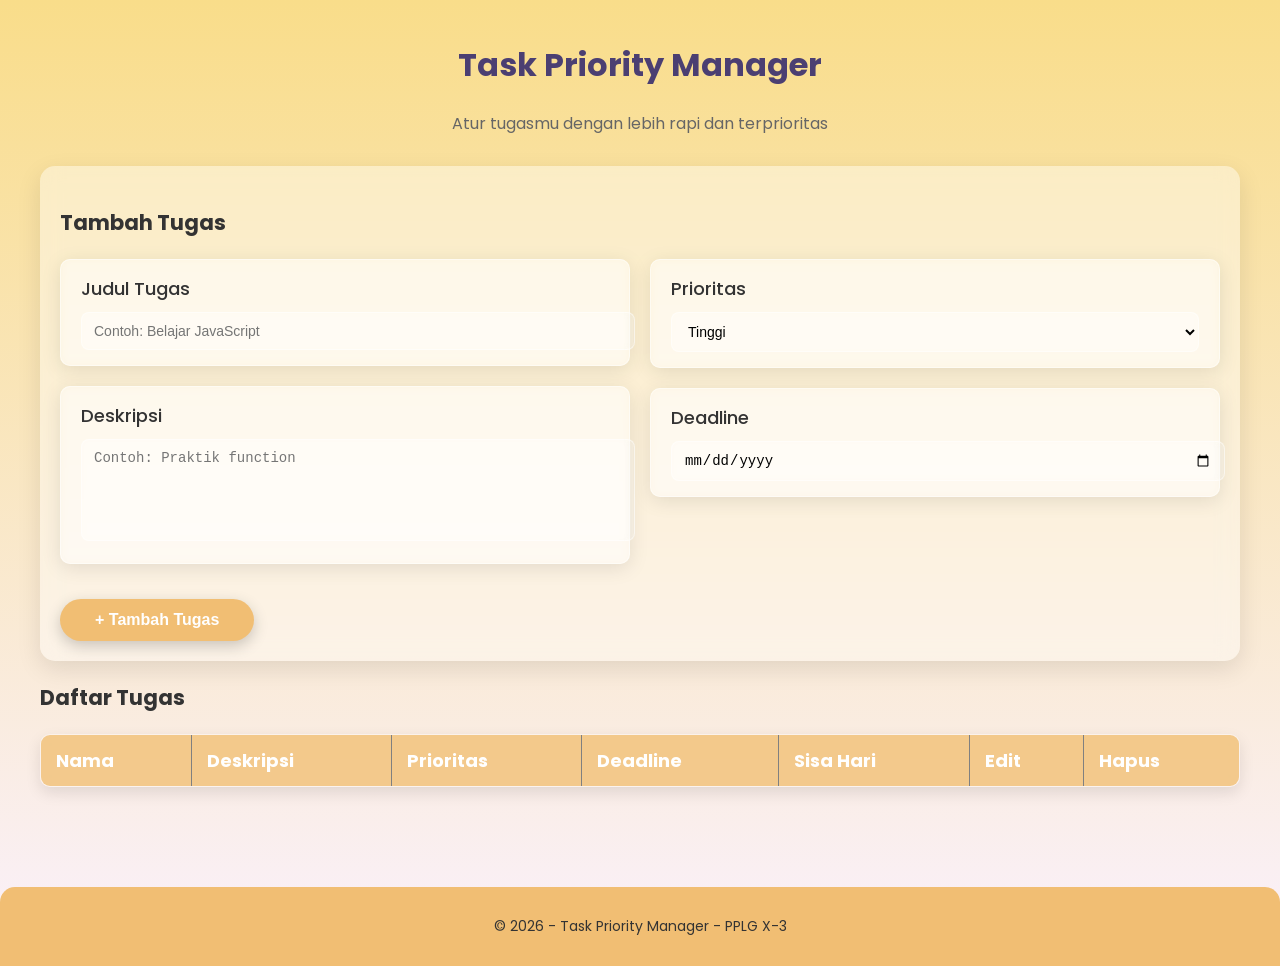
==== index.html @ 01b3a1d8 "update object math dan string pada js" ====
<!DOCTYPE html>
<html lang="en">
<head>
    <meta charset="UTF-8">
    <meta name="viewport" content="width=device-width, initial-scale=1.0">
    <title>Task Priority Manager</title>
    <link rel="stylesheet" href="CSS/style.css">
    <link href="https://fonts.googleapis.com/css2?family=Poppins:wght@300;400;500;600;700&display=swap" rel="stylesheet">
</head>
<body>
    <div class="container">
        <header class="header">
            <h1>Task Priority Manager</h1>
            <p class="subtitle">Atur tugasmu dengan lebih rapi dan terprioritas</p>
        </header>

        <section class="form-box">
            <h3>Tambah Tugas</h3>
            <div class="form-row">
                <div class="form-left">
                    <div class="form-group1">
                        <label>Judul Tugas</label>
                        <input type="text" id="taskInput" placeholder="Contoh: Belajar JavaScript">
                    </div>
                    <div class="form-group1">
                        <label>Deskripsi</label>
                        <textarea id="descInput" placeholder="Contoh: Praktik function" rows="3"></textarea>
                    </div>
                </div>
                <div class="form-right">
                    <div class="form-group1">
                        <label>Prioritas</label>
                        <select id="priorityInput">
                            <option value="tinggi">Tinggi</option>
                            <option value="sedang">Sedang</option>
                            <option value="rendah">Rendah</option>
                        </select>
                    </div>
                    <div class="form-group1">
                        <label>Deadline</label>
                        <input type="date" id="deadlineInput">
                    </div>
                </div>
            </div>
            <button id="addBtn">+ Tambah Tugas</button>
        </section>

        <section class="task-box">
            <h3>Daftar Tugas</h3>
            <table border="1" id="taskList">
                <thead>
                    <tr>
                        <th>Nama</th>
                        <th>Deskripsi</th>
                        <th>Prioritas</th>
                        <th>Deadline</th>
                        <th>Sisa Hari</th>
                        <th>Edit</th>
                        <th>Hapus</th>
                    </tr>
                </thead>
                <tbody></tbody>
            </table>
        </section>
    </div>

    <footer class="footer">
        <p>© 2026 - Task Priority Manager - PPLG X-3</p>
    </footer>

    <script src="JS/script.js"></script>
</body>
</html>
---- CSS/style.css ----
body {
  font-family: 'Poppins', sans-serif;
  background: linear-gradient(to top, #faf1fd, #f9dd8a);
  margin: 0;
  padding: 0;
  color: #333;
}

.container {
  max-width: 1200px;
  margin: 0 auto;
  padding: 20px;
  font-size: 18px;
  text-align: left;
}

.header {
  margin-bottom: 30px;
  text-align: center;
}

.header h1 {
  font-size: 32px;
  color: #4b3f72;
}

.subtitle {
  font-size: 16px;
  color: #666;
  margin-top: 5px;
}

.form-box {
  margin: 20px 0;
  padding: 20px;
  box-sizing: border-box;
  width: 100%;
  background-color: rgba(255, 255, 255, 0.4);
  backdrop-filter: blur(10px);
  border-radius: 15px;
  box-shadow: 0 8px 25px rgba(0, 0, 0, 0.1);
}

.form-row {
  display: flex;
  justify-content: flex-start;
  gap: 20px;
  flex-wrap: wrap;
}

.form-left,
.form-right {
  flex: 1;
  min-width: 400px;
}

.form-group1 {
  margin-bottom: 20px;
  padding: 15px 20px;
  background-color: rgba(255, 255, 255, 0.3);
  border-radius: 10px;
  box-shadow: 0 4px 20px rgba(0, 0, 0, 0.1);
  backdrop-filter: blur(5px);
  border: 1px solid rgba(255, 255, 255, 0.5);
  transition: transform 0.2s, box-shadow 0.2s;
}

.form-group1 label {
  display: block;
  font-weight: 500;
  margin-bottom: 5px;
}

.form-group1 input,
.form-group1 textarea,
.form-group1 select {
  width: 100%;
  padding: 10px 12px;
  border-radius: 8px;
  border: 1px solid rgba(255, 255, 255, 0.5);
  background-color: rgba(255, 255, 255, 0.2);
  backdrop-filter: blur(3px);
  font-size: 14px;
  margin-top: 5px;
}

.form-group1 textarea {
  resize: none;
  height: 80px;
}

.form-group1:hover {
  transform: translateY(-3px);
  box-shadow: 0 6px 25px rgba(0, 0, 0, 0.2);
}

#addBtn {
  background-color: rgb(241, 190, 115);
  color: #fff;
  margin-top: 15px;
  padding: 12px 35px;
  border-radius: 20px;
  border: none;
  font-size: 16px;
  font-weight: 500;
  cursor: pointer;
  transition: all 0.2s;
}

#addBtn:hover {
  opacity: 0.85;
  background-color: #e6a84f;
}

.task-box {
  margin-bottom: 40px;
  text-align: left;
  width: 100%;
}

table {
  width: 100%;
  border-collapse: collapse;
  background-color: rgba(255, 255, 255, 0.3);
  backdrop-filter: blur(5px);
  border-radius: 10px;
  overflow: hidden;
  box-shadow: 0 6px 15px rgba(0,0,0,0.1);
}

thead {
  background-color: rgba(241, 190, 115, 0.8);
  color: #fff;
}

th, td {
  padding: 12px 15px;
  border-bottom: 1px solid rgba(255,255,255,0.3);
  text-align: left;
}

tbody tr:hover {
  background-color: rgba(255, 255, 255, 0.2);
}

.footer {
  padding: 15px 0;
  background-color: #f1be73; 
  color: #333; 
  font-size: 14px;
  text-align: center;
  margin-top: 40px;
  border-top-left-radius: 15px;
  border-top-right-radius: 15px;
}


#addBtn {
  background-color: rgb(241, 190, 115); 
  color: #fff;
  margin-top: 15px;
  padding: 12px 35px;
  border-radius: 25px;
  border: none;
  font-size: 16px;
  font-weight: 600;
  cursor: pointer;
  transition: all 0.3s ease;
  box-shadow: 0 5px 15px rgba(0,0,0,0.2);
}

#addBtn:hover {
  opacity: 0.85;
  box-shadow: 0 7px 20px rgba(0,0,0,0.25);
}

table button {
  padding: 6px 12px;
  border: none;
  border-radius: 12px;
  cursor: pointer;
  font-size: 13px;
  font-weight: 500;
  margin: 0 2px;
  color: #fff;
  transition: all 0.3s ease;
}

table button:hover {
  transform: translateY(-2px);
  box-shadow: 0 4px 12px rgba(0,0,0,0.2);
}

table button:first-child {
  background: #4CAF50;
}

table button:last-child {
  background: #F44336;
}
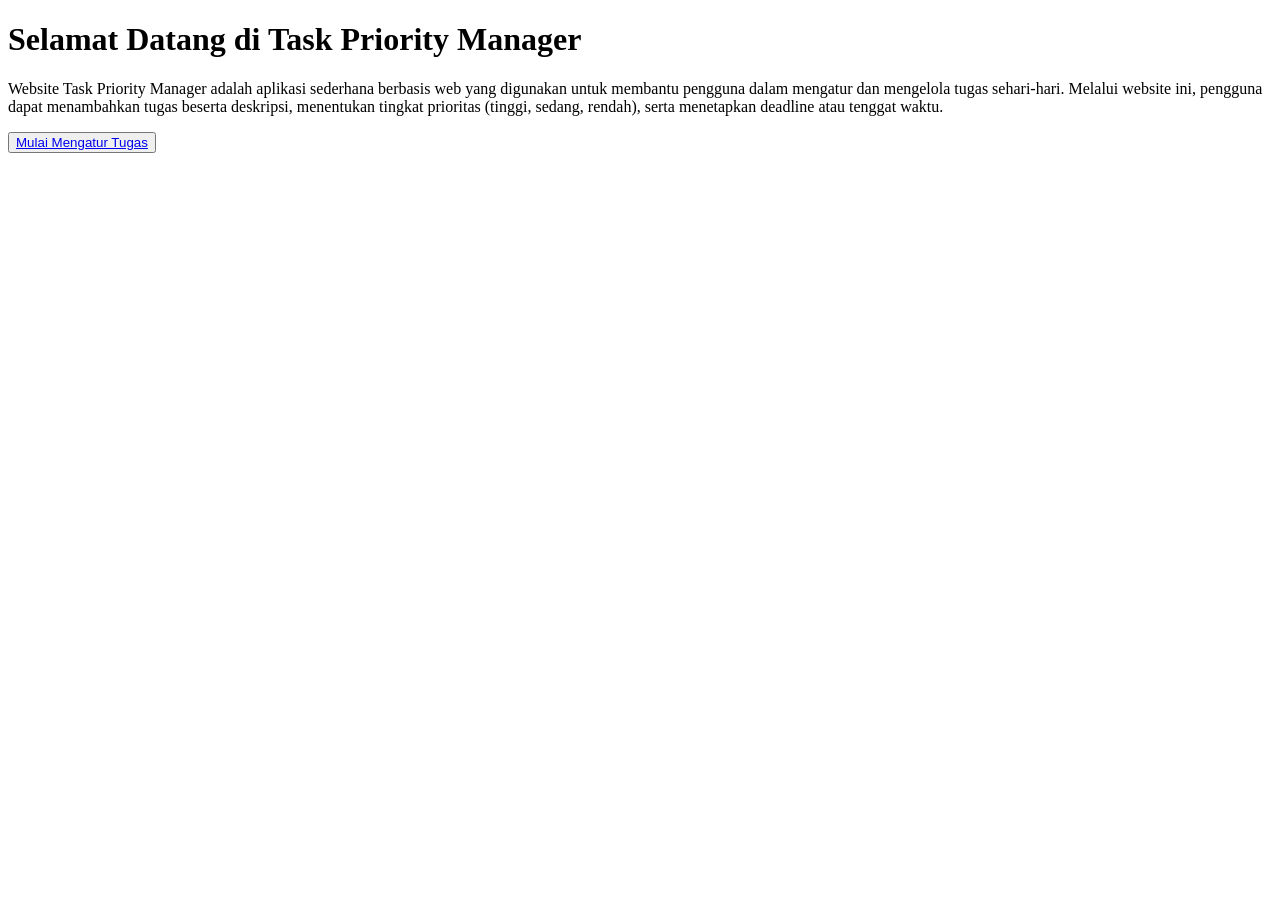
==== commit 87418e07: "update fitur dan tambah landing page" ====
--- a/index.html
+++ b/index.html
@@ -3,71 +3,11 @@
 <head>
     <meta charset="UTF-8">
     <meta name="viewport" content="width=device-width, initial-scale=1.0">
-    <title>Task Priority Manager</title>
-    <link rel="stylesheet" href="CSS/style.css">
-    <link href="https://fonts.googleapis.com/css2?family=Poppins:wght@300;400;500;600;700&display=swap" rel="stylesheet">
+    <title>Landing Page</title>
 </head>
 <body>
-    <div class="container">
-        <header class="header">
-            <h1>Task Priority Manager</h1>
-            <p class="subtitle">Atur tugasmu dengan lebih rapi dan terprioritas</p>
-        </header>
-
-        <section class="form-box">
-            <h3>Tambah Tugas</h3>
-            <div class="form-row">
-                <div class="form-left">
-                    <div class="form-group1">
-                        <label>Judul Tugas</label>
-                        <input type="text" id="taskInput" placeholder="Contoh: Belajar JavaScript">
-                    </div>
-                    <div class="form-group1">
-                        <label>Deskripsi</label>
-                        <textarea id="descInput" placeholder="Contoh: Praktik function" rows="3"></textarea>
-                    </div>
-                </div>
-                <div class="form-right">
-                    <div class="form-group1">
-                        <label>Prioritas</label>
-                        <select id="priorityInput">
-                            <option value="tinggi">Tinggi</option>
-                            <option value="sedang">Sedang</option>
-                            <option value="rendah">Rendah</option>
-                        </select>
-                    </div>
-                    <div class="form-group1">
-                        <label>Deadline</label>
-                        <input type="date" id="deadlineInput">
-                    </div>
-                </div>
-            </div>
-            <button id="addBtn">+ Tambah Tugas</button>
-        </section>
-
-        <section class="task-box">
-            <h3>Daftar Tugas</h3>
-            <table border="1" id="taskList">
-                <thead>
-                    <tr>
-                        <th>Nama</th>
-                        <th>Deskripsi</th>
-                        <th>Prioritas</th>
-                        <th>Deadline</th>
-                        <th>Sisa Hari</th>
-                        <th>Edit</th>
-                        <th>Hapus</th>
-                    </tr>
-                </thead>
-                <tbody></tbody>
-            </table>
-        </section>
-    </div>
-
-    <footer class="footer">
-        <p>© 2026 - Task Priority Manager - PPLG X-3</p>
-    </footer>
-
-    <script src="JS/script.js"></script>
+    <h1>Selamat Datang di Task Priority Manager</h1>
+    <p>Website Task Priority Manager adalah aplikasi sederhana berbasis web yang digunakan untuk membantu pengguna dalam mengatur dan mengelola tugas sehari-hari. Melalui website ini, pengguna dapat menambahkan tugas beserta deskripsi, menentukan tingkat prioritas (tinggi, sedang, rendah), serta menetapkan deadline atau tenggat waktu.</p>
+    <button><a href="HTML/home.html">Mulai Mengatur Tugas</a></button>
 </body>
 </html>
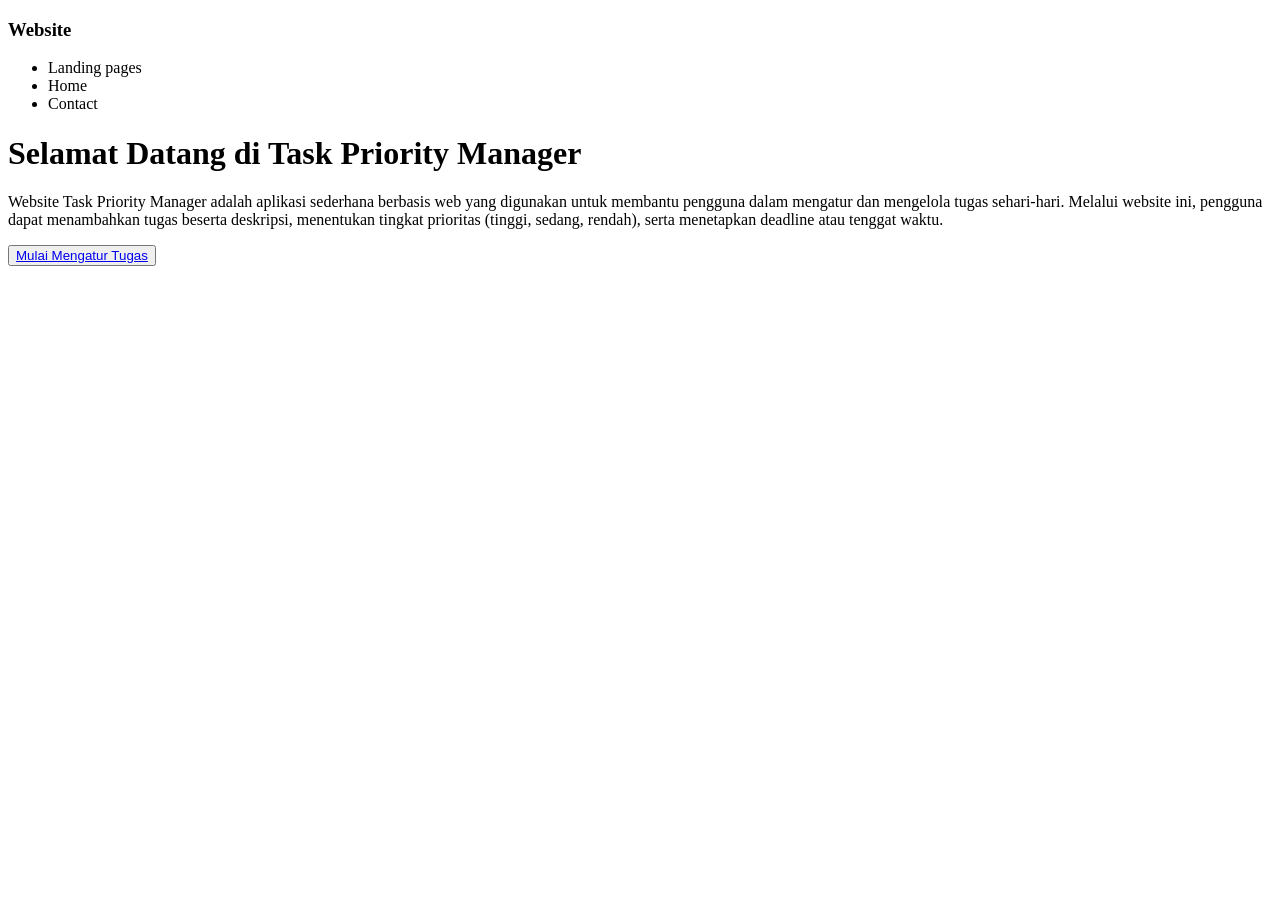
==== commit b6a720a8: "tambahin nav sama img" ====
--- a/index.html
+++ b/index.html
@@ -6,8 +6,17 @@
     <title>Landing Page</title>
 </head>
 <body>
+    <nav>
+        <h3>Website</h3>
+        <ul>
+            <li>Landing pages</li>
+            <li>Home</li>
+            <li>Contact</li>
+        </ul>
+    </nav>
     <h1>Selamat Datang di Task Priority Manager</h1>
     <p>Website Task Priority Manager adalah aplikasi sederhana berbasis web yang digunakan untuk membantu pengguna dalam mengatur dan mengelola tugas sehari-hari. Melalui website ini, pengguna dapat menambahkan tugas beserta deskripsi, menentukan tingkat prioritas (tinggi, sedang, rendah), serta menetapkan deadline atau tenggat waktu.</p>
     <button><a href="HTML/home.html">Mulai Mengatur Tugas</a></button>
+    <img src="">
 </body>
-</html>+</html>
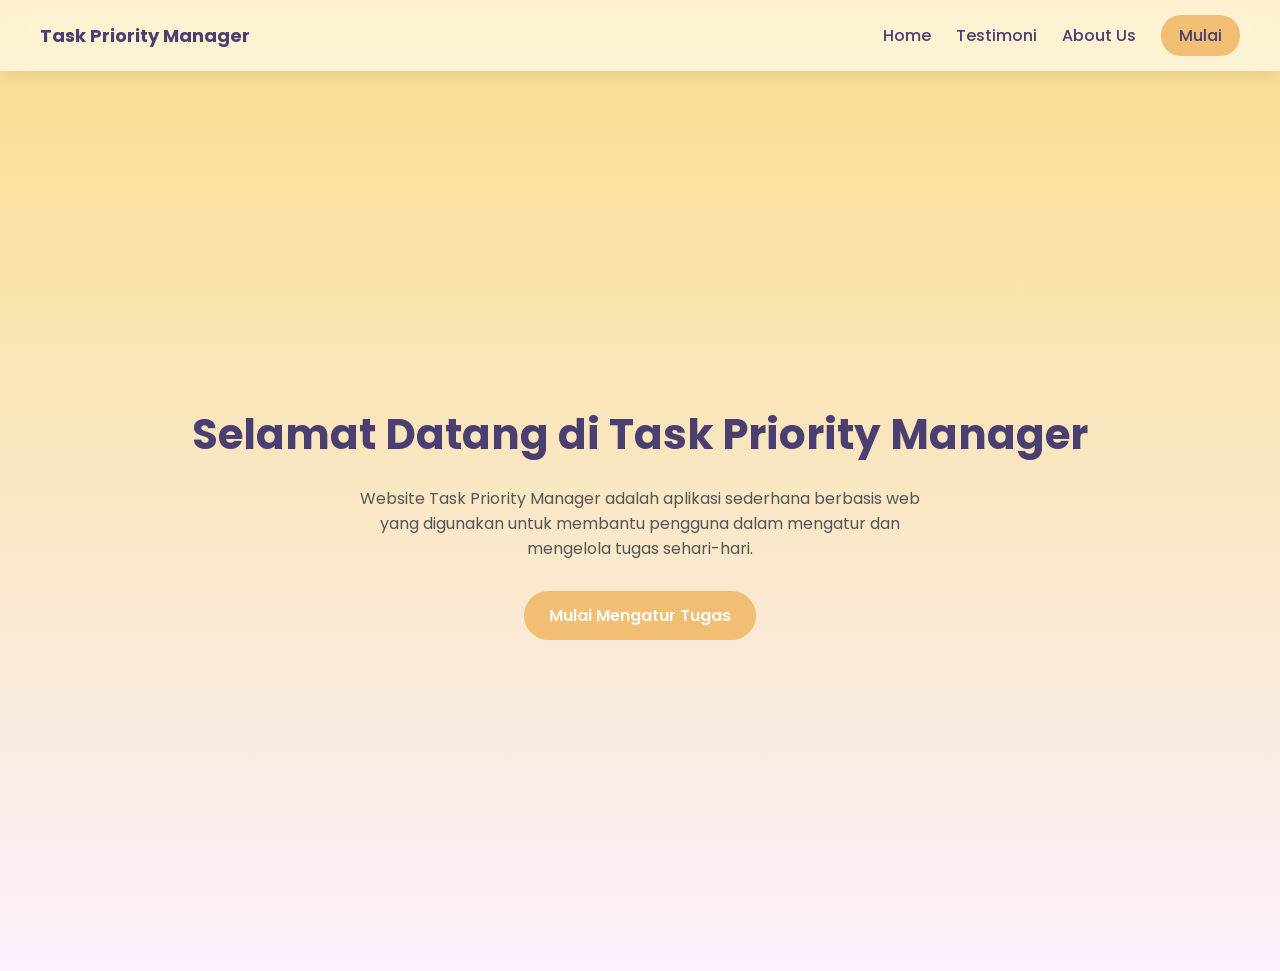
==== commit 209f96e8: "add landing page" ====
--- a/index.html
+++ b/index.html
@@ -3,20 +3,33 @@
 <head>
     <meta charset="UTF-8">
     <meta name="viewport" content="width=device-width, initial-scale=1.0">
-    <title>Landing Page</title>
+    <title>Task Priority Manager</title>
+    <link href="https://fonts.googleapis.com/css2?family=Poppins:wght@300;400;500;600;700&display=swap" rel="stylesheet">
+    <link rel="stylesheet" href="CSS/landingPage.css">
 </head>
 <body>
-    <nav>
-        <h3>Website</h3>
-        <ul>
-            <li>Landing pages</li>
-            <li>Home</li>
-            <li>Contact</li>
+
+    <!-- Navbar -->
+    <nav class="navbar">
+        <div class="logo">Task Priority Manager</div>
+        <ul class="nav-links">
+            <li><a href="index.html">Home</a></li>
+            <li><a href="#">Testimoni</a></li>
+            <li><a href="#">About Us</a></li>
+        <a href="HTML/home.html" class="btn-nav">Mulai</a>
         </ul>
     </nav>
-    <h1>Selamat Datang di Task Priority Manager</h1>
-    <p>Website Task Priority Manager adalah aplikasi sederhana berbasis web yang digunakan untuk membantu pengguna dalam mengatur dan mengelola tugas sehari-hari. Melalui website ini, pengguna dapat menambahkan tugas beserta deskripsi, menentukan tingkat prioritas (tinggi, sedang, rendah), serta menetapkan deadline atau tenggat waktu.</p>
-    <button><a href="HTML/home.html">Mulai Mengatur Tugas</a></button>
-    <img src="">
+
+    <!-- Hero Section -->
+    <section class="hero">
+        <h1>Selamat Datang di Task Priority Manager</h1>
+        <p>
+            Website Task Priority Manager adalah aplikasi sederhana berbasis web
+            yang digunakan untuk membantu pengguna dalam mengatur dan mengelola
+            tugas sehari-hari.
+        </p>
+        <a href="HTML/home.html" class="btn-main">Mulai Mengatur Tugas</a>
+    </section>
+
 </body>
-</html>
+</html>
--- a/CSS/landingPage.css
+++ b/CSS/landingPage.css
@@ -0,0 +1,105 @@
+
+* {
+    margin: 0;
+    padding: 0;
+    box-sizing: border-box;
+}
+
+/* Body = background utama */
+body {
+    font-family: 'Poppins', sans-serif;
+    background: linear-gradient(to top, #faf1fd, #f9dd8a);
+    color: #333;
+}
+
+.navbar {
+    display: flex;
+    justify-content: space-between; 
+    align-items: center;
+    padding: 15px 40px;
+    background-color: rgba(255, 255, 255, 0.6);
+    backdrop-filter: blur(10px);
+     box-shadow: 0 4px 15px rgba(0, 0, 0, 0.08);
+    position: sticky;
+    top: 0;
+}
+
+.logo {
+    font-weight: 700;
+    font-size: 18px;
+    color: #4b3f72;
+}
+
+.nav-links {
+    display: flex;
+    align-items: center;
+    gap: 25px;
+    list-style: none;
+}
+
+.nav-links a {
+    text-decoration: none;
+    color: #4b3f72;
+    font-weight: 500;
+}
+
+.btn-nav {
+    background-color: #f1be73;
+    color: white;
+    padding: 8px 18px;
+    border-radius: 20px;
+    font-weight: 600;
+    text-decoration: none;
+}
+
+.hero {
+    height: 100vh;
+    display: flex;
+    flex-direction: column;
+    justify-content: center;
+    align-items: center;
+
+    text-align: center;
+    padding: 20px;
+    background: transparent;
+    margin: 0;
+    border-radius: 0;
+}
+
+.hero h1 {
+    font-size: 42px;
+    font-weight: 700;
+    color: #4b3f72;
+    margin-bottom: 20px;
+}
+
+.hero p {
+    max-width: 600px;
+    font-size: 16px;
+    color: #555;
+    margin-bottom: 30px;
+}
+
+.btn-main {
+    background-color: rgb(241, 190, 115);
+    color: white;
+    padding: 12px 25px;
+    border-radius: 25px;
+    text-decoration: none;
+    font-weight: 600;
+}
+
+@media (max-width: 768px) {
+    .nav-links {
+        display: none;
+    }
+
+    .hero {
+        height: auto;
+        padding: 40px 20px;
+    }
+
+    .hero h1 {
+        font-size: 28px;
+    }
+}
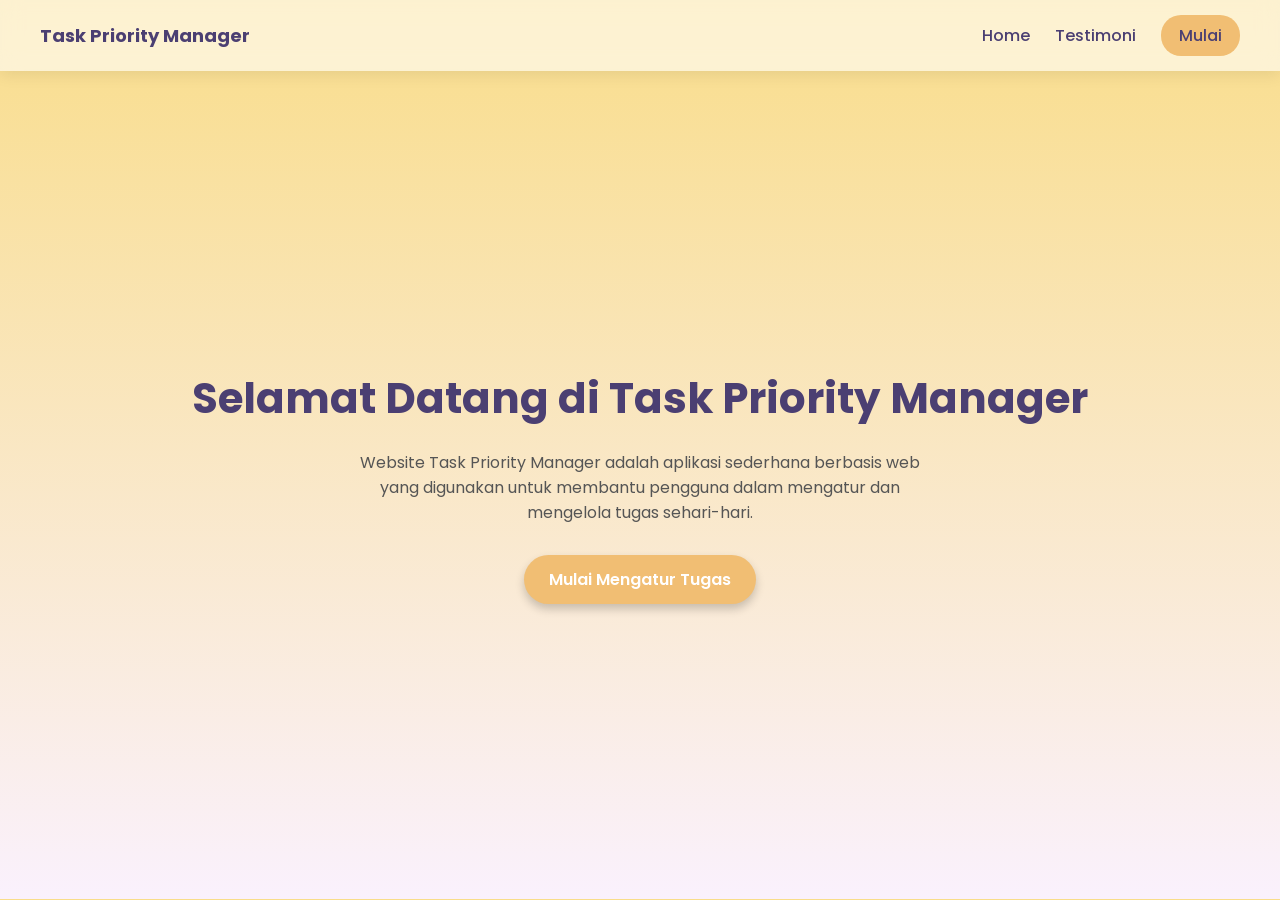
==== commit 8e19f22d: "menambahkan testimoni dan style us css" ====
--- a/index.html
+++ b/index.html
@@ -9,18 +9,15 @@
 </head>
 <body>
 
-    <!-- Navbar -->
     <nav class="navbar">
         <div class="logo">Task Priority Manager</div>
         <ul class="nav-links">
             <li><a href="index.html">Home</a></li>
-            <li><a href="#">Testimoni</a></li>
-            <li><a href="#">About Us</a></li>
+            <li><a href="HTML/testimony.html">Testimoni</a></li>
         <a href="HTML/home.html" class="btn-nav">Mulai</a>
         </ul>
     </nav>
 
-    <!-- Hero Section -->
     <section class="hero">
         <h1>Selamat Datang di Task Priority Manager</h1>
         <p>
--- a/CSS/landingPage.css
+++ b/CSS/landingPage.css
@@ -5,7 +5,6 @@
     box-sizing: border-box;
 }
 
-/* Body = background utama */
 body {
     font-family: 'Poppins', sans-serif;
     background: linear-gradient(to top, #faf1fd, #f9dd8a);
@@ -14,7 +13,7 @@
 
 .navbar {
     display: flex;
-    justify-content: space-between; 
+    justify-content: space-between;
     align-items: center;
     padding: 15px 40px;
     background-color: rgba(255, 255, 255, 0.6);
@@ -41,7 +40,21 @@
     text-decoration: none;
     color: #4b3f72;
     font-weight: 500;
+    transition: color 0.3s ease;
 }
+
+.nav-links a:hover {
+    color: #f9dd8a;
+}
+
+.btn-nav {
+    padding: 8px 16px;
+    color: #fff;
+    border-radius: 5px;
+    font-weight: 600;
+    transition: background-color 0.3s ease;
+}
+
 
 .btn-nav {
     background-color: #f1be73;
@@ -53,7 +66,7 @@
 }
 
 .hero {
-    height: 100vh;
+    height: 92vh;
     display: flex;
     flex-direction: column;
     justify-content: center;
@@ -87,7 +100,23 @@
     border-radius: 25px;
     text-decoration: none;
     font-weight: 600;
+    transition: 0.3s;
+    box-shadow: 0 5px 10px rgba(0,0,0,0.2);
+
 }
+
+.btn-main:hover{
+    box-shadow: 0 6px 20px rgba(0, 0, 0, 0.2);
+    transform: scale(1.05);
+
+}
+
+.btn-main:active{
+    transition: 0.5s ease-in;
+    transform: translate(-10px);
+    box-shadow: 0 6px 20px rgba(0, 0, 0, 0.2);
+}
+
 
 @media (max-width: 768px) {
     .nav-links {
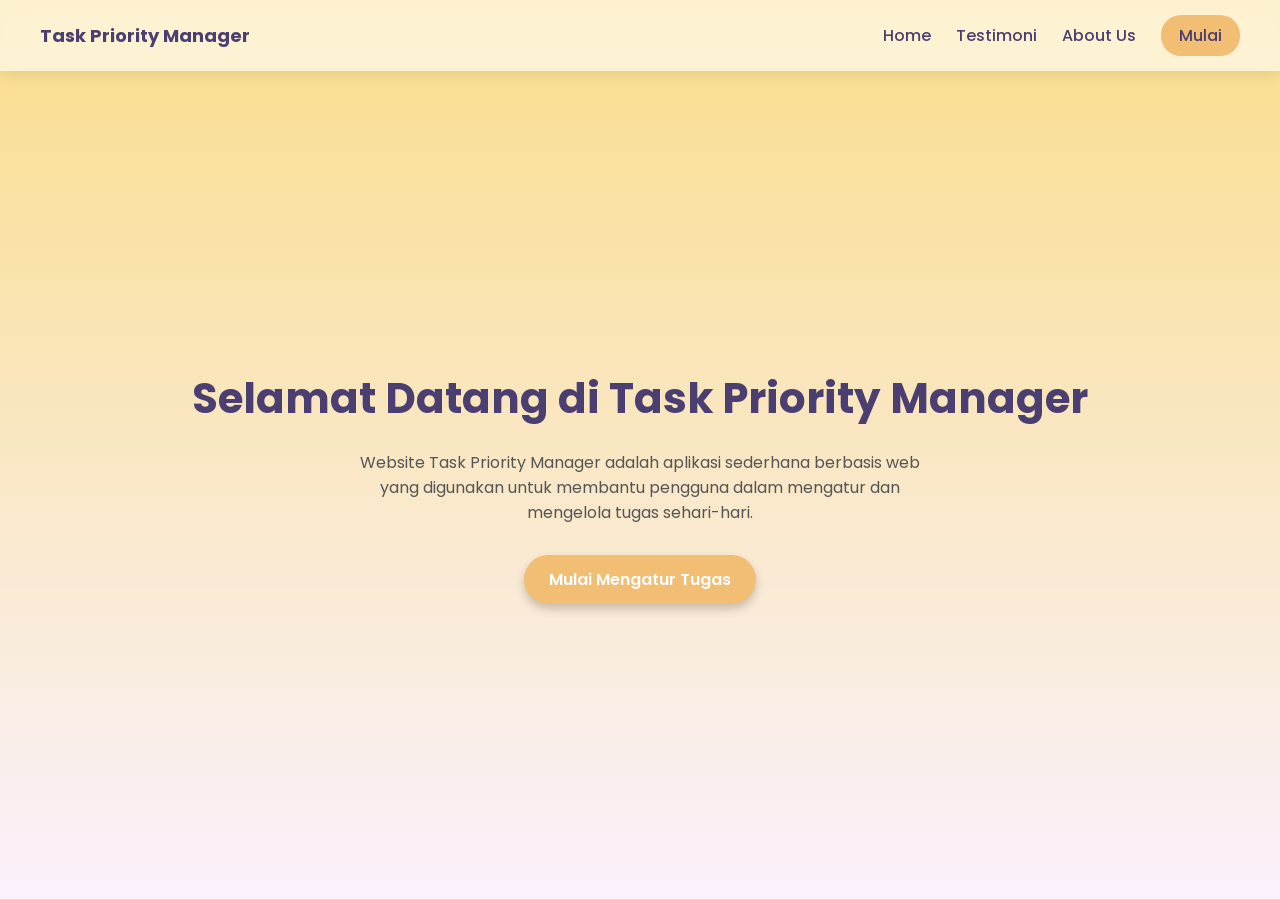
==== commit e460d127: "perbaiki nav landingPage" ====
--- a/index.html
+++ b/index.html
@@ -9,15 +9,15 @@
 </head>
 <body>
 
-    <nav class="navbar">
+   <nav class="navbar">
         <div class="logo">Task Priority Manager</div>
         <ul class="nav-links">
             <li><a href="index.html">Home</a></li>
             <li><a href="HTML/testimony.html">Testimoni</a></li>
-        <a href="HTML/home.html" class="btn-nav">Mulai</a>
+            <li><a href="HTML/us.html">About Us</a></li>
+        <a href="../HTML/home.html" class="btn-nav">Mulai</a>
         </ul>
     </nav>
-
     <section class="hero">
         <h1>Selamat Datang di Task Priority Manager</h1>
         <p>
